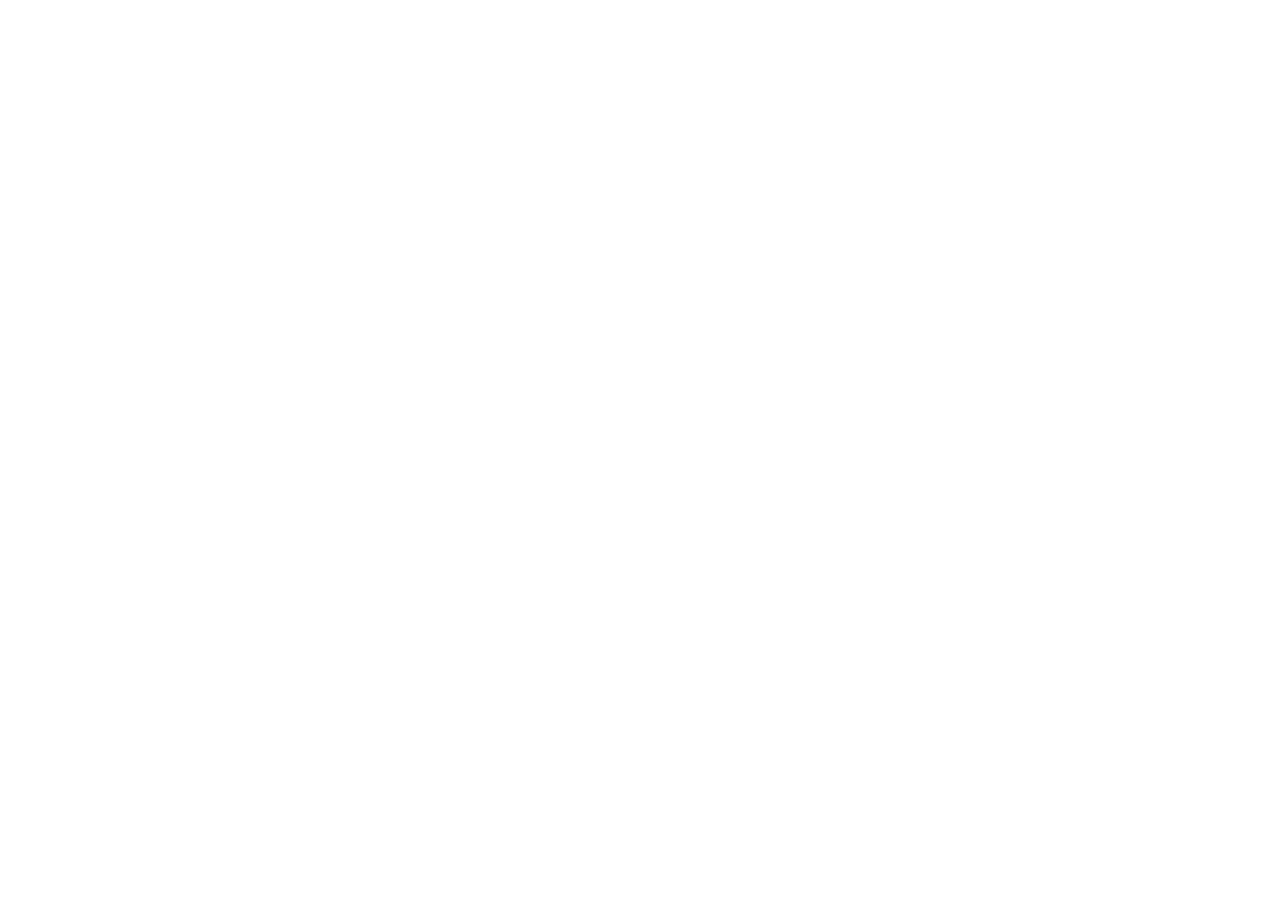
==== index.html @ a4835a25 "add material" ====
<!DOCTYPE html>
<html lang="en">
<head>
    <title>Pâtisserie Lenté</title>
    <meta charset="UTF-8">
    <meta name="viewport" content="width=device-width, initial-scale=1.0">
    <title>Document</title>
</head>
<body>
    
</body>
</html>
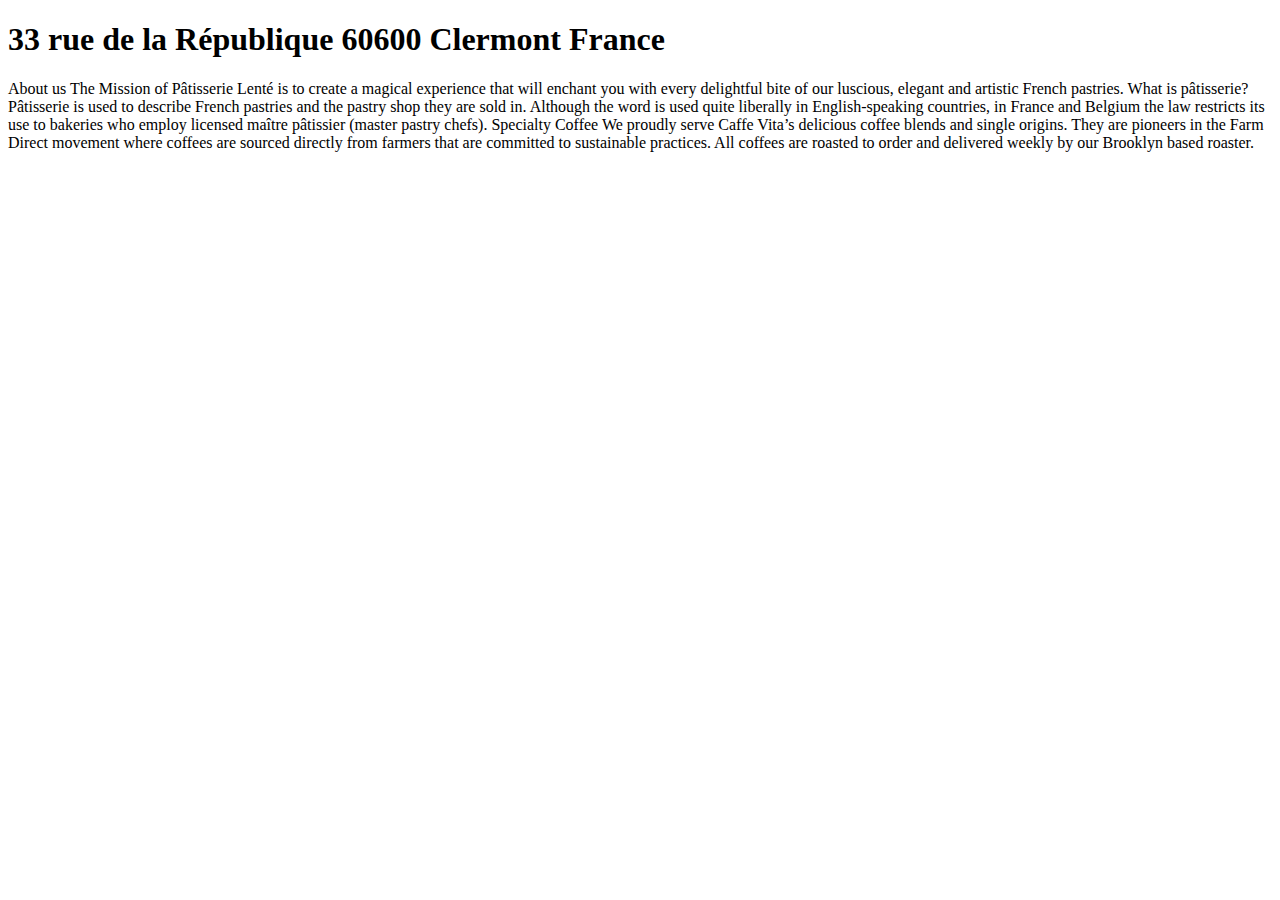
==== commit 17b5d270: "modify indext.html" ====
--- a/index.html
+++ b/index.html
@@ -1,12 +1,26 @@
 <!DOCTYPE html>
-<html lang="en">
+<html>
 <head>
     <title>Pâtisserie Lenté</title>
-    <meta charset="UTF-8">
-    <meta name="viewport" content="width=device-width, initial-scale=1.0">
-    <title>Document</title>
 </head>
 <body>
+<h1>33 rue de la République 
+        60600 Clermont 
+        France</h1>
+<p>About us
+
+    The Mission of Pâtisserie Lenté is to create a magical experience that will enchant you with every delightful bite of our luscious, elegant and artistic French pastries.
+    
+    
+    What is pâtisserie?
+    
+    Pâtisserie is used to describe French pastries and the pastry shop they are sold in. Although the word is used quite liberally in English-speaking countries, in France and Belgium the law restricts its use to bakeries who employ licensed maître pâtissier (master pastry chefs).
+    
+    
+    Specialty Coffee
+    
+    We proudly serve Caffe Vita’s delicious coffee blends and single origins. They are pioneers in the Farm Direct movement where coffees are sourced directly from farmers that are committed to sustainable practices. All coffees are roasted to order and delivered weekly by our Brooklyn based roaster.
+    </p>
     
 </body>
 </html>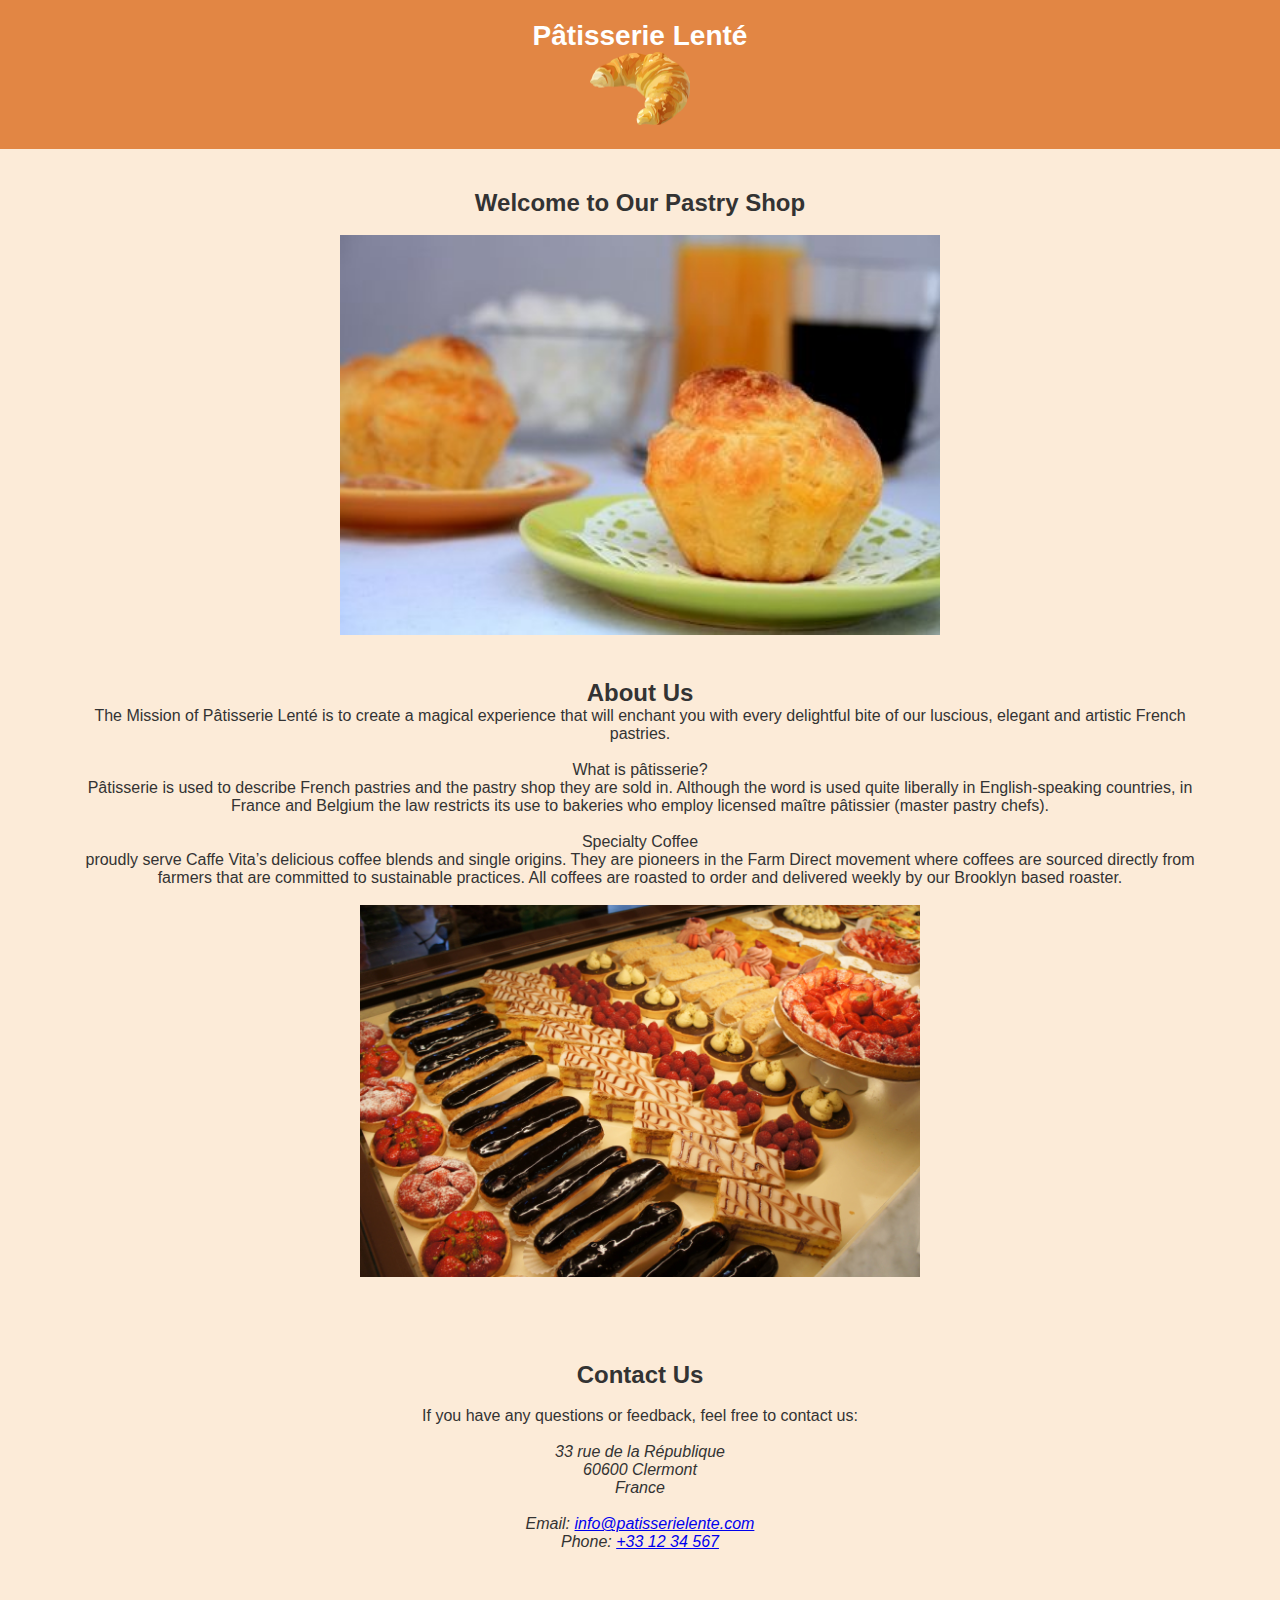
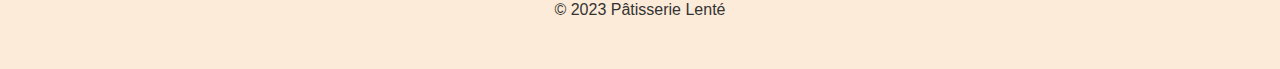
==== commit 0d8b33ed: "file update" ====
--- a/index.html
+++ b/index.html
@@ -1,26 +1,55 @@
 <!DOCTYPE html>
-<html>
+<html lang="en">
 <head>
+    <meta charset="UTF-8">
+    <meta name="viewport" content="width=device-width, initial-scale=1.0">
+    <link rel="stylesheet" href="styles.css">
+    <link rel="stylesheet" href="https://fonts.googleapis.com/css2?family=Lobster&display=swap">
     <title>Pâtisserie Lenté</title>
 </head>
 <body>
-<h1>33 rue de la République 
-        60600 Clermont 
-        France</h1>
-<p>About us
+    <header>
+        <h1>Pâtisserie Lenté</h1>
+        <img src="logo.png" alt="Pastry Image" style="width: 8%; height: auto;">
+    </header>
 
-    The Mission of Pâtisserie Lenté is to create a magical experience that will enchant you with every delightful bite of our luscious, elegant and artistic French pastries.
+    <section id="home">
+        <div class="banner">
+            <h2>Welcome to Our Pastry Shop</h2>
+            <p>&nbsp;</p> 
+            <img src="pic 1.jpg" alt="Pastry Image" style="width: 50%; height: auto;">
+        </div>
+    <section id="about">
+        <h2>About Us</h2>
+        <p>The Mission of Pâtisserie Lenté is to create a magical experience that will enchant you with every delightful bite of our luscious, elegant and artistic French pastries.</p>
+        <p>&nbsp;</p> <!-- Add a non-breaking space for extra space --> 
+        <p>What is pâtisserie?</p> 
+        <p>Pâtisserie is used to describe French pastries and the pastry shop they are sold in. Although the word is used quite liberally in English-speaking countries, in France and Belgium the law restricts its use to bakeries who employ licensed maître pâtissier (master pastry chefs).</p>
+        <p>&nbsp;</p>  
+        <p>Specialty Coffee</p>
+        <p>proudly serve Caffe Vita’s delicious coffee blends and single origins. They are pioneers in the Farm Direct movement where coffees are sourced directly from farmers that are committed to sustainable practices. All coffees are roasted to order and delivered weekly by our Brooklyn based roaster.</p> 
+        <p>&nbsp;</p> 
+        <img src="pic 2.jpg" alt="Pastry Image" style="width: 50%; height: auto;">
+    </section>
+
+    <section id="contact Us">
+        <h2>Contact Us</h2>
+        <p>&nbsp;</p> 
+        <p>If you have any questions or feedback, feel free to contact us:</p>
+        <p>&nbsp;</p> 
+        <address>
+            33 rue de la République<br>
+            60600 Clermont<br>
+            France<br>
+            <p>&nbsp;</p>  
+            Email: <a href="mailto:info@patisserielente.com">info@patisserielente.com</a><br>
+            Phone: <a href="tel:+331234567">+33 12 34 567</a>
+        </address>
+    </section>
     
-    
-    What is pâtisserie?
-    
-    Pâtisserie is used to describe French pastries and the pastry shop they are sold in. Although the word is used quite liberally in English-speaking countries, in France and Belgium the law restricts its use to bakeries who employ licensed maître pâtissier (master pastry chefs).
-    
-    
-    Specialty Coffee
-    
-    We proudly serve Caffe Vita’s delicious coffee blends and single origins. They are pioneers in the Farm Direct movement where coffees are sourced directly from farmers that are committed to sustainable practices. All coffees are roasted to order and delivered weekly by our Brooklyn based roaster.
-    </p>
-    
+
+    <footer>
+        <p>&copy; 2023 Pâtisserie Lenté</p>
+    </footer>
 </body>
-</html>+</html>
--- a/styles.css
+++ b/styles.css
@@ -0,0 +1,55 @@
+/* In your styles.css file */
+
+/* Reset some default styles */
+body, h1, h2, h3, p {
+    margin: 0;
+    padding: 0;
+}
+
+/* Style the body */
+body {
+    font-family: Arial, sans-serif;
+    background-color: #FCEBD8; /* Pastel Pink */
+    color: #333; /* Dark gray for text */
+}
+
+/* Style the header */
+header {
+    background-color: #e28644; /* SaddleBrown (Brown) */
+    color: #fff;
+    padding: 20px;
+    text-align: center;
+}
+
+/* Import and apply Google Fonts */
+@import url('https://fonts.googleapis.com/css2?family=Yanone+Kaffeesatz:wght@300&display=swap');
+
+/* Style the header with the "Yanone Kaffeesatz" font */
+header h1 {
+    font-family: 'Yanone Kaffeesatz', sans-serif;
+    font-size: 28px;
+}
+
+/* Style the sections */
+section {
+    padding: 40px;
+    text-align: center;
+}
+
+/* Style the footer */
+footer {
+    text-align: center;
+    padding: 10px 0;
+}
+
+/* Style specific elements with "Yanone Kaffeesatz" font */
+h1, h2, h3, p, a {
+    font-family: 'Yanone Kaffeesatz', sans-serif;
+    font-size: 16px;
+}
+
+/* Style the "Welcome to Our Pastry Shop" text */
+section#home h2 {
+    font-size: 24px; /* Adjust the font size as needed */
+}
+
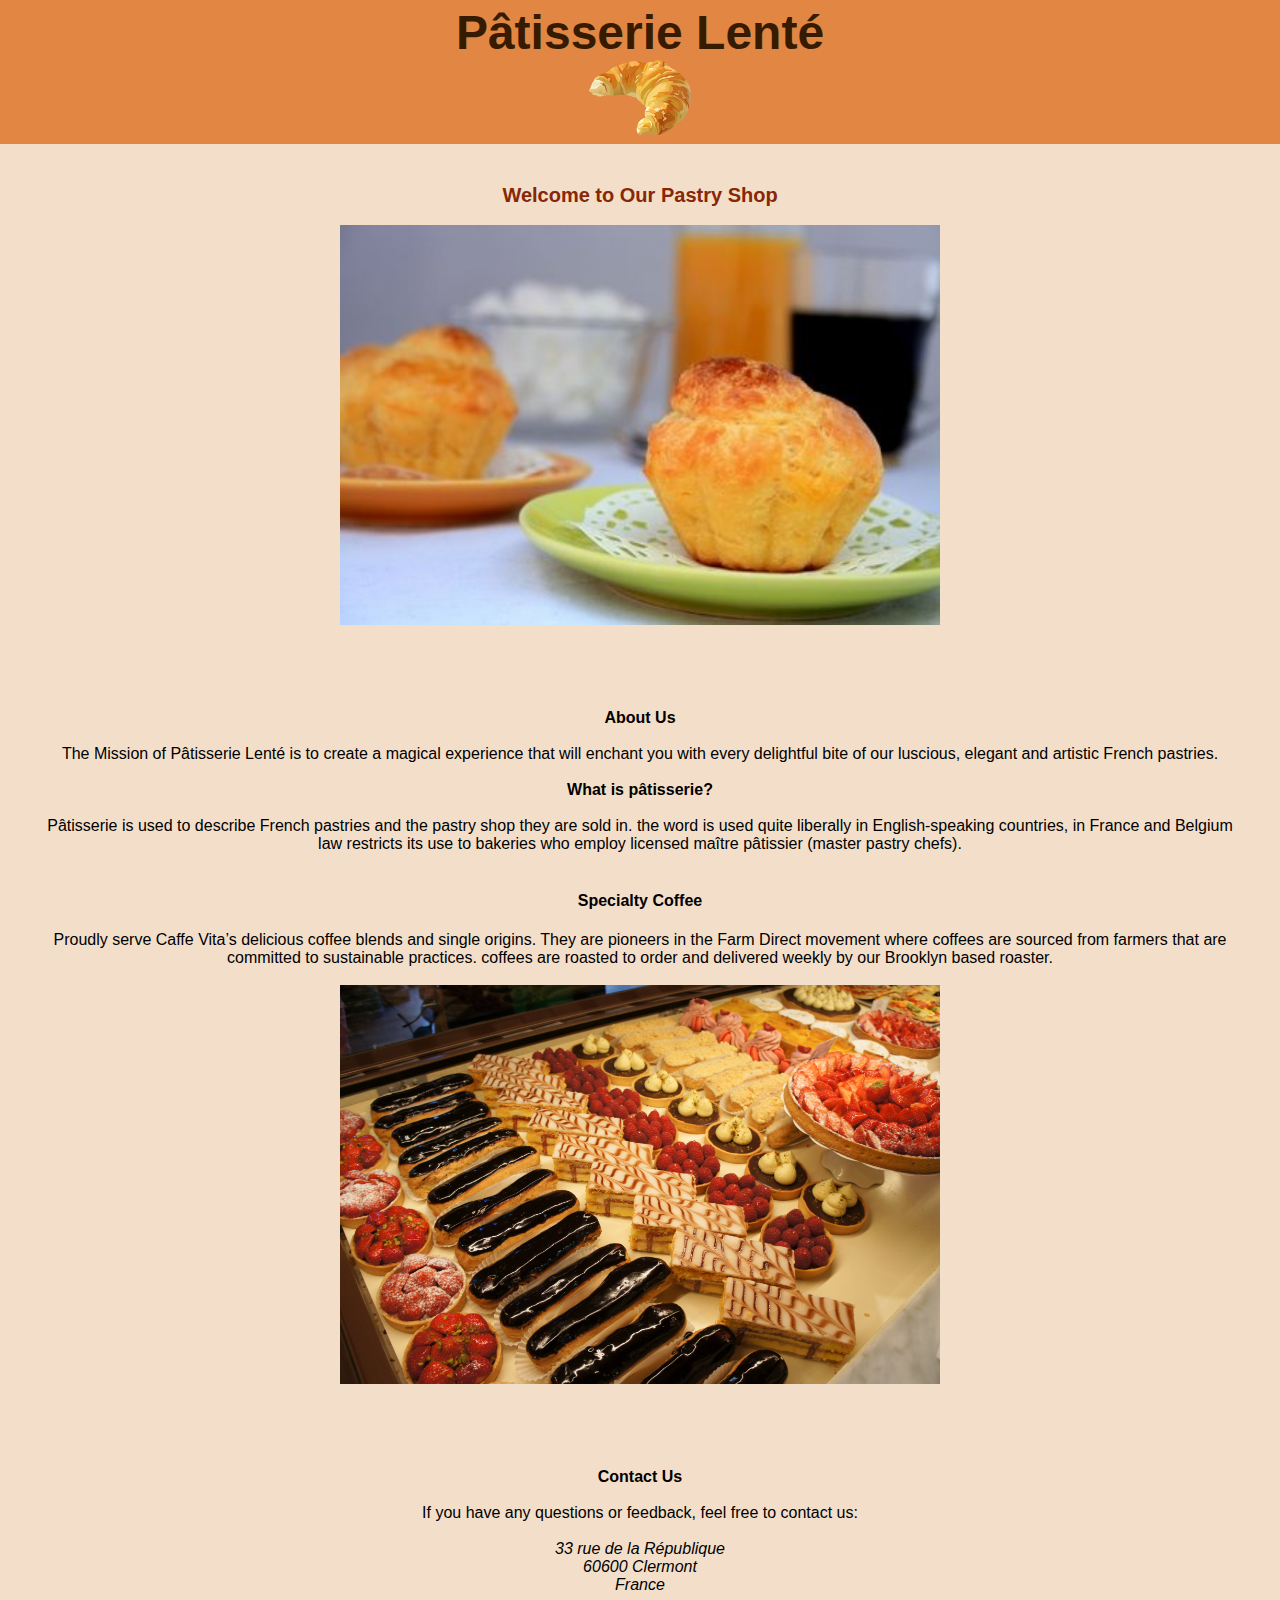
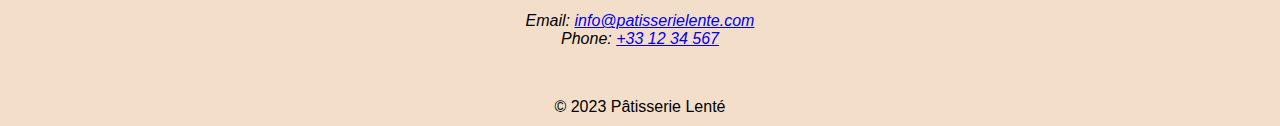
==== commit 1b82e667: "file update" ====
--- a/index.html
+++ b/index.html
@@ -4,7 +4,6 @@
     <meta charset="UTF-8">
     <meta name="viewport" content="width=device-width, initial-scale=1.0">
     <link rel="stylesheet" href="styles.css">
-    <link rel="stylesheet" href="https://fonts.googleapis.com/css2?family=Lobster&display=swap">
     <title>Pâtisserie Lenté</title>
 </head>
 <body>
@@ -16,23 +15,33 @@
     <section id="home">
         <div class="banner">
             <h2>Welcome to Our Pastry Shop</h2>
-            <p>&nbsp;</p> 
+            <p>&nbsp;</p>
             <img src="pic 1.jpg" alt="Pastry Image" style="width: 50%; height: auto;">
         </div>
-    <section id="about">
+    </section>
+    
+    <section id="about Us">
         <h2>About Us</h2>
-        <p>The Mission of Pâtisserie Lenté is to create a magical experience that will enchant you with every delightful bite of our luscious, elegant and artistic French pastries.</p>
+        <p>&nbsp;</p>
+        <p style="padding: 0%;">The Mission of Pâtisserie Lenté is to create a magical experience that will enchant 
+        you with every delightful bite of our luscious, elegant and artistic French pastries.</p>
         <p>&nbsp;</p> <!-- Add a non-breaking space for extra space --> 
-        <p>What is pâtisserie?</p> 
-        <p>Pâtisserie is used to describe French pastries and the pastry shop they are sold in. Although the word is used quite liberally in English-speaking countries, in France and Belgium the law restricts its use to bakeries who employ licensed maître pâtissier (master pastry chefs).</p>
-        <p>&nbsp;</p>  
-        <p>Specialty Coffee</p>
-        <p>proudly serve Caffe Vita’s delicious coffee blends and single origins. They are pioneers in the Farm Direct movement where coffees are sourced directly from farmers that are committed to sustainable practices. All coffees are roasted to order and delivered weekly by our Brooklyn based roaster.</p> 
-        <p>&nbsp;</p> 
+        <h3>What is pâtisserie?</h3> 
+        <p>&nbsp;</p>
+        <p style="padding: 0%;">Pâtisserie is used to describe French pastries and the pastry shop they are sold in.
+        the word is used quite liberally in English-speaking countries, in France and Belgium
+        law restricts its use to bakeries who employ licensed maître pâtissier (master pastry chefs).</p>
+        <p>&nbsp;</p>
+        <h4>Specialty Coffee</h4>
+        <p style="padding: 0%;">Proudly serve Caffe Vita’s delicious coffee blends and single origins.
+        They are pioneers in the Farm Direct movement where coffees are sourced
+        from farmers that are committed to sustainable practices.
+        coffees are roasted to order and delivered weekly by our Brooklyn based roaster.</p> 
+        <p>&nbsp;</p>
         <img src="pic 2.jpg" alt="Pastry Image" style="width: 50%; height: auto;">
     </section>
-
-    <section id="contact Us">
+    
+    <section id="contact-us">
         <h2>Contact Us</h2>
         <p>&nbsp;</p> 
         <p>If you have any questions or feedback, feel free to contact us:</p>
@@ -47,7 +56,6 @@
         </address>
     </section>
     
-
     <footer>
         <p>&copy; 2023 Pâtisserie Lenté</p>
     </footer>
--- a/styles.css
+++ b/styles.css
@@ -1,33 +1,36 @@
-/* In your styles.css file */
-
 /* Reset some default styles */
 body, h1, h2, h3, p {
     margin: 0;
     padding: 0;
 }
 
-/* Style the body */
-body {
-    font-family: Arial, sans-serif;
-    background-color: #FCEBD8; /* Pastel Pink */
-    color: #333; /* Dark gray for text */
-}
+
 
 /* Style the header */
 header {
-    background-color: #e28644; /* SaddleBrown (Brown) */
-    color: #fff;
-    padding: 20px;
+    background-color: #e28644; 
+    color: #361b01;
+    padding: 5px;
     text-align: center;
 }
+/* Style the header font */
+header h1 {
+    font-family:'Trebuchet MS', sans-serif;
+    font-size: 48px;
+   
+}
+/* Style the body */
+body {
+    font-family: 'Trebuchet MS', sans-serif;
+    background-color: #f3dfc9; 
+    color: #000000; 
+}
 
-/* Import and apply Google Fonts */
-@import url('https://fonts.googleapis.com/css2?family=Yanone+Kaffeesatz:wght@300&display=swap');
 
-/* Style the header with the "Yanone Kaffeesatz" font */
-header h1 {
-    font-family: 'Yanone Kaffeesatz', sans-serif;
-    font-size: 28px;
+/* Style the "Welcome to Our Pastry Shop" text */
+section#home h2 {
+    font-size: 20px;
+    color: #872706;
 }
 
 /* Style the sections */
@@ -42,14 +45,10 @@
     padding: 10px 0;
 }
 
-/* Style specific elements with "Yanone Kaffeesatz" font */
+/* Style font */
 h1, h2, h3, p, a {
-    font-family: 'Yanone Kaffeesatz', sans-serif;
+    font-family: 'Trebuchet MS', sans-serif;
     font-size: 16px;
 }
 
-/* Style the "Welcome to Our Pastry Shop" text */
-section#home h2 {
-    font-size: 24px; /* Adjust the font size as needed */
-}
 
